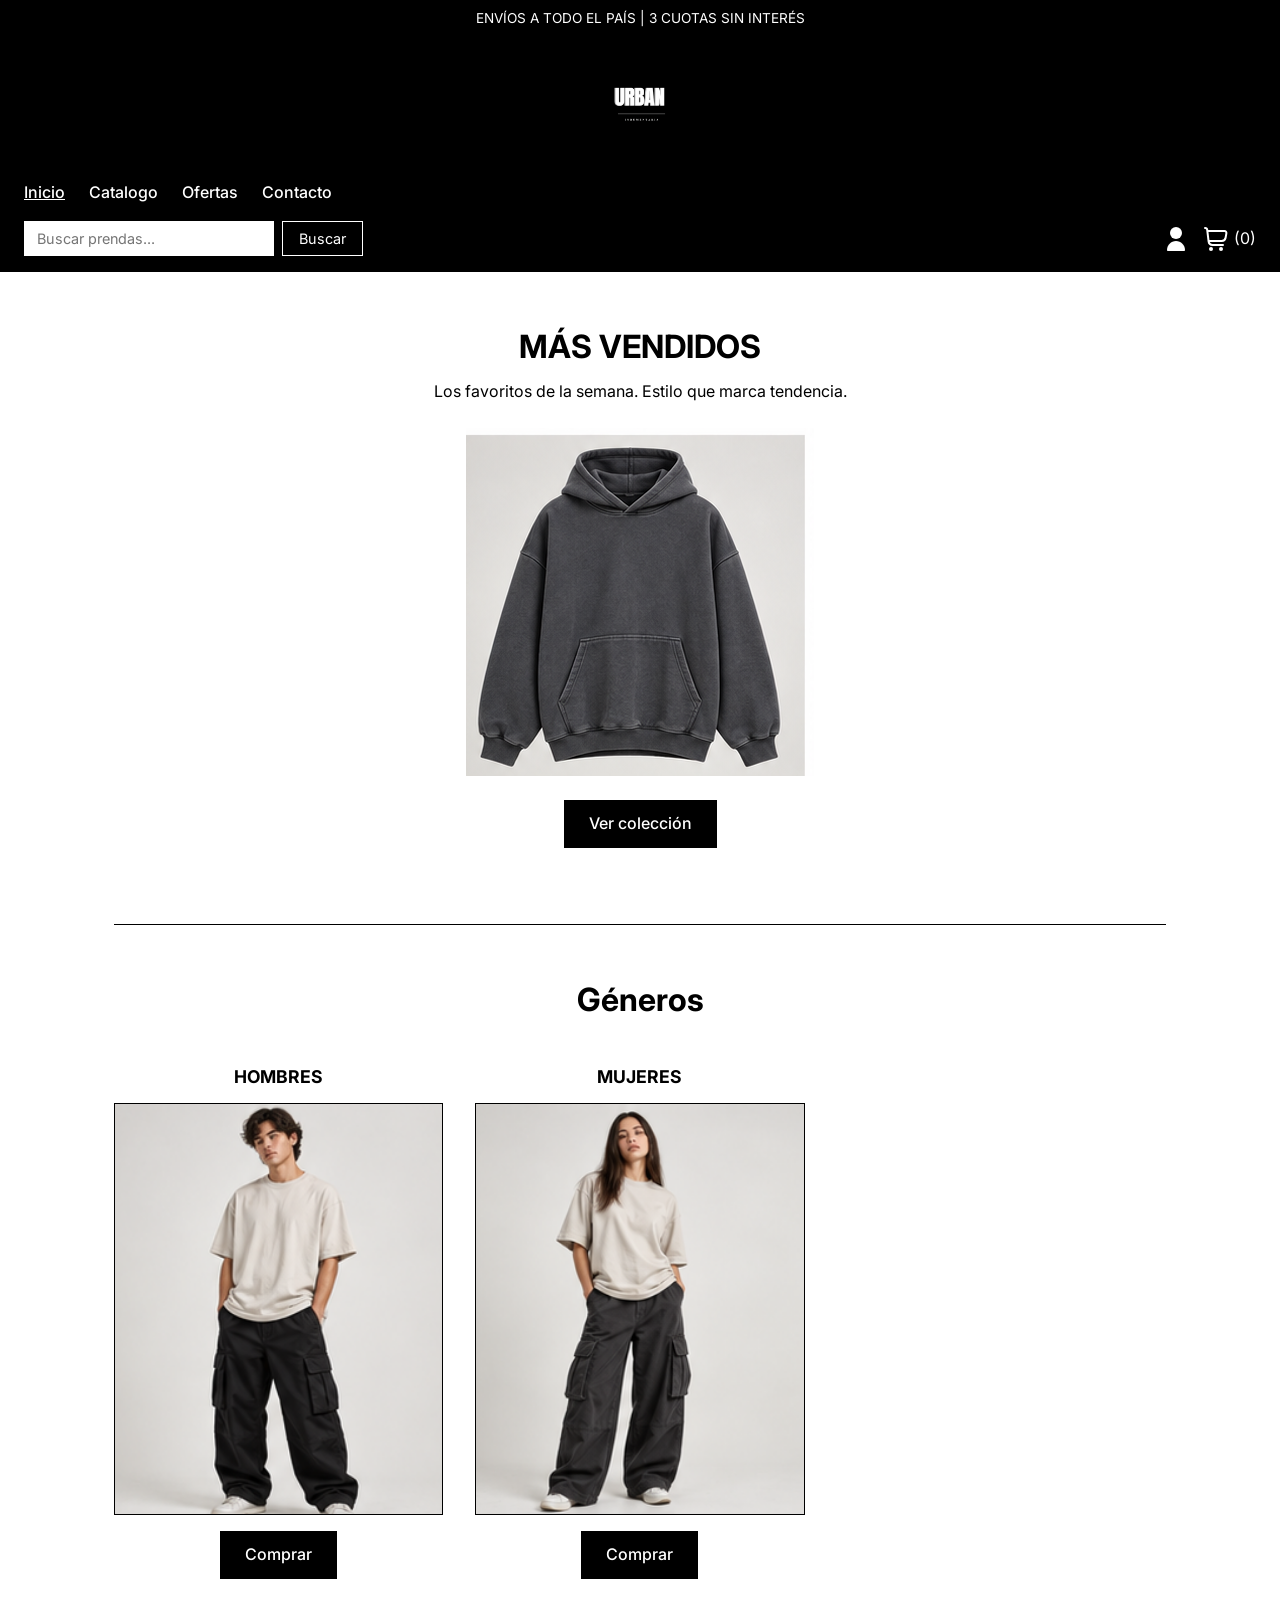
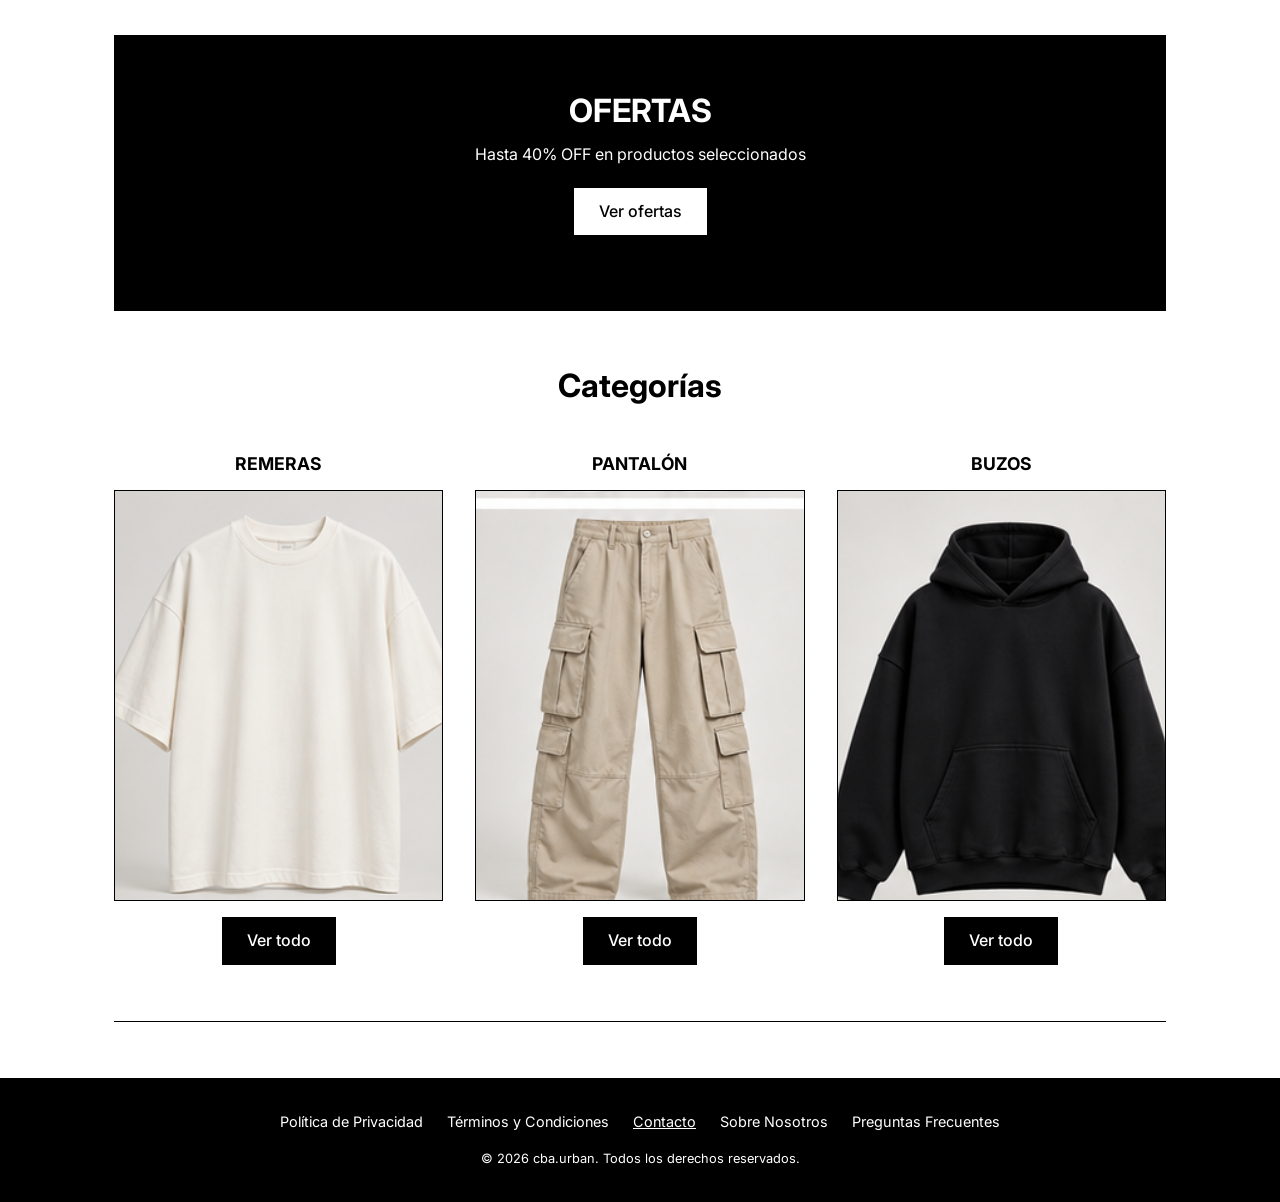
==== src/index.html @ ae86185c "Correciones tp3" ====
<!DOCTYPE html>
<html lang="es">
<head>
    <meta charset="UTF-8">
    <meta name="viewport" content="width=device-width, initial-scale=1.0">
    <title>cba.urban - Inicio</title>
    <link rel="stylesheet" href="./recursos/estilos/index.css">
    <script type="module" src="./recursos/js/carrito.js"></script>
</head>
<body>

    <!-- Barra superior de anuncios -->
     <aside class="barra-anuncios" aria-label="Promociones">
        <p>ENVÍOS A TODO EL PAÍS | 3 CUOTAS SIN INTERÉS</p>
    </aside>

    
    <header class="encabezado-principal">
        <a href="index.html"><img src="./recursos/imagenes/logo-urban.png" alt="Logo de el emprendimiento"></a>
        <h1>Inicio: ropa urbana, ofertas y categorías</h1>

        <!-- menu hamburguesa -->
        <input type="checkbox" id="menu-toggle">
        <label for="menu-toggle" aria-label="Abrir o cerrar menú">
            <img src="./recursos/imagenes/menu-hamburguesa.svg" alt="Menú">
        </label>

       
        <nav aria-label="Navegación principal">
            <ul>
                <li><a href="index.html" aria-current="page">Inicio</a></li>
                <li><a href="./catalogo.html">Catalogo</a></li>
                <li><a href="./ofertas.html">Ofertas</a></li>
                <li><a href="./contacto.html">Contacto</a></li>
            </ul>
        </nav>

        <form action="./catalogo.html" method="get">
            <label for="buscar-nav">Buscar:</label>
            <input type="search" id="buscar-nav" name="q" placeholder="Buscar prendas...">
            <button type="submit">Buscar</button>
        </form>

        
        <ul>
            <li>
                <a href="./perfil.html">
                    <img src="./recursos/imagenes/usuario.svg" alt="Mi perfil">
                </a>
            </li>
            <li>
                <a href="./carrito.html">
                    <img src="./recursos/imagenes/carrito-de-compras.svg" alt="Carrito">
                    <span id="productos-seleccionados">(0)</span>
                </a>
            </li>
        </ul>
    </header>

    <main class="contenido-principal">

        <!-- mas vendidos -->
        <section>
            <h2>MÁS VENDIDOS</h2>
            <p>Los favoritos de la semana. Estilo que marca tendencia.</p>
            <img src="./recursos/imagenes/buzo-gris-urban.png" alt="Buzo Urban colección semanal">
            <p><a href="./catalogo.html">Ver colección</a></p>
        </section>

        <!-- secciones por genero -->
        <section>
            <h2>Géneros</h2>

            <article>
                <h3>HOMBRES</h3>
                <img src="./recursos/imagenes/fit-urban-hombre.png" alt="Ropa urbana para hombres">
                <p><a href="./catalogo.html">Comprar</a></p>
            </article>

            <article>
                <h3>MUJERES</h3>
                <img src="./recursos/imagenes/fit-urban-mujer.png" alt="Ropa urbana para mujeres">
                <p><a href="./catalogo.html">Comprar</a></p>
            </article>
        </section>

        <!-- Banner de Ofertas -->
        <section>
            <h2>OFERTAS</h2>
            <p>Hasta 40% OFF en productos seleccionados</p>
            <p><a href="./ofertas.html">Ver ofertas</a></p>
        </section>

        <!-- Categorías destacadas -->
        <section>
            <h2>Categorías</h2>

            <article>
                <h3>REMERAS</h3>
                <img src="./recursos/imagenes/remera-blanca-urban.png" alt="Remera Urban">
                <p><a href="./catalogo.html">Ver todo</a></p>
            </article>

            <article>
                <h3>PANTALÓN</h3>
                <img src="./recursos/imagenes/cargo-blanco-urban.png" alt="Pantalón Urban">
                <p><a href="./catalogo.html">Ver todo</a></p>
            </article>

            <article>
                <h3>BUZOS</h3>
                <img src="./recursos/imagenes/buzo-urban.png" alt="Buzo Urban">
                <p><a href="./catalogo.html">Ver todo</a></p>
            </article>
        </section>

    </main>

    <footer class="pie-de-pagina-principal">
        <nav aria-label="Enlaces institucionales">
            <ul>
                <li>Política de Privacidad</li>
                <li>Términos y Condiciones</li>
                <li><a href="./contacto.html">Contacto</a></li>
                <li>Sobre Nosotros</li>
                <li>Preguntas Frecuentes</li>
            </ul>
        </nav>
        <p>&copy; 2026 cba.urban. Todos los derechos reservados.</p>
    </footer>

</body>
</html>
---- src/recursos/estilos/index.css ----
/* 
   CSS GLOBAL: se usa en TODAS las páginas
   Al final hay una parte que es solo para el index.
   Como cada página enlaza este archivo primero, el
   header y el footer se ven igual en todas.

   Estructura:
   1. Reglas genéricas de tipo (reseteo, tipografía, elementos base) al inicio.
   2. Componentes con selectores de clase (.encabezado-principal, .contenido-principal, etc.).
*/


/*  BASE Y FUENTE (para todas las páginas)  */

/* Cargamos la fuente Inter desde la carpeta  */
@font-face {
    font-family: "Inter";
    src: url("../fuentes/Inter.ttf") format("truetype");
    font-weight: 100 900;
    font-style: normal;
}

/* El asterisco (*) elige TODOS los elementos.
   Lo usamos para sacar los espacios que el navegador agrega solo,
   así podemos acomodar todo nosotros desde cero.
   box-sizing hace que el padding y el borde no agranden las cajas. */
* {
    margin: 0;
    padding: 0;
    box-sizing: border-box;
}

/* Estilo general del texto de todo el sitio.
   Si la fuente Inter falla, se usa la siguiente de la lista. */
body {
    font-family: "Inter", "Helvetica Neue", Arial, sans-serif;
    font-size: 16px;
    line-height: 1.6;
    color: #000000;
    background-color: #ffffff;
}

/* Los inputs y botones no heredan la fuente solos, hay que pedírselo */
input,
button {
    font-family: inherit;
}

/* Las imágenes nunca se pasan del ancho de su caja (así no se rompe en celular) */
img {
    display: block;
    max-width: 100%;
    height: auto;
}

/* Sacamos los puntitos de las listas, porque las usamos para menús */
ul {
    list-style: none;
}

a {
    color: #000000;
}

/* Marco visible cuando alguien navega con el teclado (tecla Tab) */
a:focus-visible {
    outline: 2px solid #000000;
    outline-offset: 3px;
}

header,
footer,
main,
nav,
section,
article {
    display: block;
    width: 100%;
}


/* ENCABEZADO (todas las páginas) */

/* Selector de clase específico para el encabezado principal institucional.
   flex-wrap permite que los elementos pasen a una segunda fila.
   position: relative sirve para que el checkbox oculto quede dentro del header. */
.encabezado-principal {
    position: relative;
    display: flex;
    flex-wrap: wrap;
    align-items: center;
    justify-content: space-between;
    gap: 16px 32px;
    padding: 16px 24px;
    background-color: #000000;
    color: #ffffff;
}

/* Enlaces del encabezado principal */
.encabezado-principal a {
    color: #ffffff;
}

/* Enfoque con teclado sobre fondo negro */
.encabezado-principal a:focus-visible,
.encabezado-principal input:focus-visible,
.encabezado-principal button:focus-visible {
    outline: 2px solid #ffffff;
    outline-offset: 3px;
}

/* LOGO: ocupa toda la primera fila y lo puse al medio. */
.encabezado-principal > a {
    flex-basis: 100%;
    display: flex;
    justify-content: center;
}

.encabezado-principal > a img {
    height: 110px;
    width: auto;
}

/* El título (h1) y la palabra "Buscar:" no se ven en pantalla, pero los dejamos
   en el HTML para las personas que usan lector de pantalla.
   No usamos display:none porque eso también los esconde del lector.
   El h1 describe la página actual y no la marca. */
.encabezado-principal h1,
.encabezado-principal form label {
    position: absolute;
    width: 1px;
    height: 1px;
    overflow: hidden;
    clip: rect(0, 0, 0, 0);
    white-space: nowrap;
}

/* Menú principal: los links uno al lado del otro */
.encabezado-principal nav ul {
    display: flex;
    flex-wrap: wrap;
    align-items: center;
    gap: 8px 24px;
}

.encabezado-principal nav a {
    text-decoration: none;
    font-weight: 500;
}

/* La página donde estamos parados queda subrayada, igual que al pasar el mouse */
.encabezado-principal nav a:hover,
.encabezado-principal nav a[aria-current="page"] {
    text-decoration: underline;
}

/* Buscador: caja de texto y botón en la misma línea */
.encabezado-principal form {
    display: flex;
    align-items: center;
    gap: 8px;
}

.encabezado-principal input[type="search"] {
    padding: 8px 12px;
    font-size: 0.9rem;
    border: 1px solid #ffffff;
    background-color: #ffffff;
    color: #000000;
}

/* Botón del buscador: se invierten los colores */
.encabezado-principal button {
    padding: 8px 16px;
    font-size: 0.9rem;
    border: 1px solid #ffffff;
    background-color: #000000;
    color: #ffffff;
    cursor: pointer;
}

.encabezado-principal button:hover {
    background-color: #ffffff;
    color: #000000;
}

/* Iconos de perfil y carrito. Usamos ">" (hijo directo) para elegir
   solo esta lista y no la del menú, que está adentro del nav. */
.encabezado-principal > ul {
    display: flex;
    align-items: center;
    gap: 16px;
}

.encabezado-principal > ul a {
    display: flex;
    align-items: center;
    gap: 6px;
    text-decoration: none;
}

/* Los iconos descargados son negros. "invert(1)" los da vuelta a blanco
   para que se vean sobre el fondo negro. */
.encabezado-principal > ul img,
.encabezado-principal label img {
    width: 24px;
    height: 24px;
    filter: invert(1);
}

/* MENÚ HAMBURGUESA en imagen:
   el checkbox es una casillita que se tilda al tocar la hamburguesa.
   Lo escondemos porque lo que se ve es el dibujo de las tres rayas. */
.encabezado-principal input[type="checkbox"] {
    position: absolute;
    opacity: 0;
}

/* En compu la hamburguesa no se muestra (solo en celular, más abajo) */
.encabezado-principal label[for="menu-toggle"] {
    display: none;
    cursor: pointer;
}

.encabezado-principal label[for="menu-toggle"] img {
    width: 28px;
    height: 28px;
}

/* Marco blanco de la hamburguesa al navegar con teclado. */
.encabezado-principal input[type="checkbox"]:focus-visible + label {
    outline: 2px solid #ffffff;
    outline-offset: 3px;
}

/* CELULAR */
@media (max-width: 768px) {
    .encabezado-principal {
        gap: 16px;
    }

    .encabezado-principal > a img {
        height: 80px;
    }

    /* Aparece la hamburguesa */
    .encabezado-principal label[for="menu-toggle"] {
        display: block;
    }

    /* El menú y el buscador quedan escondidos hasta tocar la hamburguesa */
    .encabezado-principal nav,
    .encabezado-principal form {
        display: none;
    }

    /* Funcionamiento del menú de hamburguesa sin JS */
    .encabezado-principal input[type="checkbox"]:checked ~ nav,
    .encabezado-principal input[type="checkbox"]:checked ~ form {
        display: flex;
        width: 100%;
        order: 1;
    }

    /* En celular el menú se muestra en vertical */
    .encabezado-principal nav ul {
        flex-direction: column;
        align-items: flex-start;
    }

    .encabezado-principal form input[type="search"] {
        flex: 1;
    }
}


/* CONTENIDO PRINCIPAL (todas las páginas) */

/* Caja central: no pasa de 1100px de ancho y queda centrada en la pantalla */
main.contenido-principal {
    max-width: 1100px;
    margin: 0 auto;
    padding: 0 24px 56px;
}

/* Todos los links dentro del contenido tienen forma de botón.
   Así no hace falta ponerle una clase a cada uno. */
main.contenido-principal a {
    display: inline-block;
    padding: 10px 24px;
    border: 1px solid #000000;
    background-color: #000000;
    color: #ffffff;
    text-decoration: none;
    font-weight: 500;
}

main.contenido-principal a:hover {
    background-color: #ffffff;
    color: #000000;
}


/* PIE DE PÁGINA (todas las páginas) */

/* Franja negra al final con selector de clase específico */
.pie-de-pagina-principal {
    background-color: #000000;
    color: #ffffff;
    text-align: center;
    padding: 32px 24px;
}

/* Enlaces del pie de página */
.pie-de-pagina-principal a {
    color: #ffffff;
    text-decoration: underline;
}

/* Los enlaces institucionales en fila; si no entran, pasan a la línea de abajo */
.pie-de-pagina-principal ul {
    display: flex;
    flex-wrap: wrap;
    justify-content: center;
    gap: 8px 24px;
    margin-bottom: 16px;
    font-size: 0.9rem;
}

.pie-de-pagina-principal p {
    font-size: 0.8rem;
}


/* 
   SOLO PARA EL INDEX
   */

/* Barra de anuncios de arriba de todo.
   El cambio se hizo porque la regla "aside" (de tipo) también le llegaba al aside de
   filtros del catálogo y le dejaba el texto blanco sobre fondo claro. Se cambió aside
   por la clase .barra-anuncios, que se agregó en index.html y en ofertas.html. */
.barra-anuncios {
    background-color: #000000;
    color: #ffffff;
    text-align: center;
    font-size: 0.85rem;
    padding: 8px 16px;
}

/* Cada sección de la página de inicio, separada por una línea.
   "main section" elige las secciones que están dentro del main. */
main.contenido-principal section {
    padding: 56px 0;
    text-align: center;
    border-bottom: 1px solid #000000;
}


main.contenido-principal section > h2 {
    font-size: 2rem;
    line-height: 1.2;
    margin-bottom: 12px;
}

main.contenido-principal section > p {
    margin-bottom: 20px;
}

/* Imagen grande de "Más vendidos" (la que está suelta en la sección) */
main.contenido-principal section > img {
    max-width: 480px;
    margin: 24px auto;
}

/* Las secciones 2 y 4 (Géneros y Categorías) llevan tarjetas en grilla.
   Usamos nth-of-type para elegirlas por su lugar: 2.ª y 4.ª sección.
   "auto-fit" acomoda solo la cantidad de columnas según el ancho de la pantalla. */
main.contenido-principal section:nth-of-type(2),
main.contenido-principal section:nth-of-type(4) {
    display: grid;
    grid-template-columns: repeat(auto-fit, minmax(240px, 1fr));
    gap: 32px;
}

/* El título de esas secciones ocupa todas las columnas, para quedar arriba y centrado */
main.contenido-principal section:nth-of-type(2) > h2,
main.contenido-principal section:nth-of-type(4) > h2 {
    grid-column: 1 / -1;
    margin-bottom: 0;
}

/* Tarjetas: título y foto de cada prenda */
main.contenido-principal article h3 {
    font-size: 1.1rem;
    margin: 12px 0;
}

/* Todas las fotos con la misma proporción (4:5) para que la grilla quede prolija */
main.contenido-principal article img {
    width: 100%;
    aspect-ratio: 4 / 5;
    object-fit: cover;
    border: 1px solid #000000;
    margin-bottom: 16px;
}

/* Banner de ofertas (3.ª sección): colores al revés para que resalte */
main.contenido-principal section:nth-of-type(3) {
    background-color: #000000;
    color: #ffffff;
    border-bottom: none;
}

main.contenido-principal section:nth-of-type(3) a {
    background-color: #ffffff;
    color: #000000;
    border-color: #ffffff;
}

main.contenido-principal section:nth-of-type(3) a:hover {
    background-color: #000000;
    color: #ffffff;
}

/* Celular: secciones más compactas */
@media (max-width: 600px) {
    main.contenido-principal section {
        padding: 40px 0;
    }

    main.contenido-principal section > h2 {
        font-size: 1.6rem;
    }
}
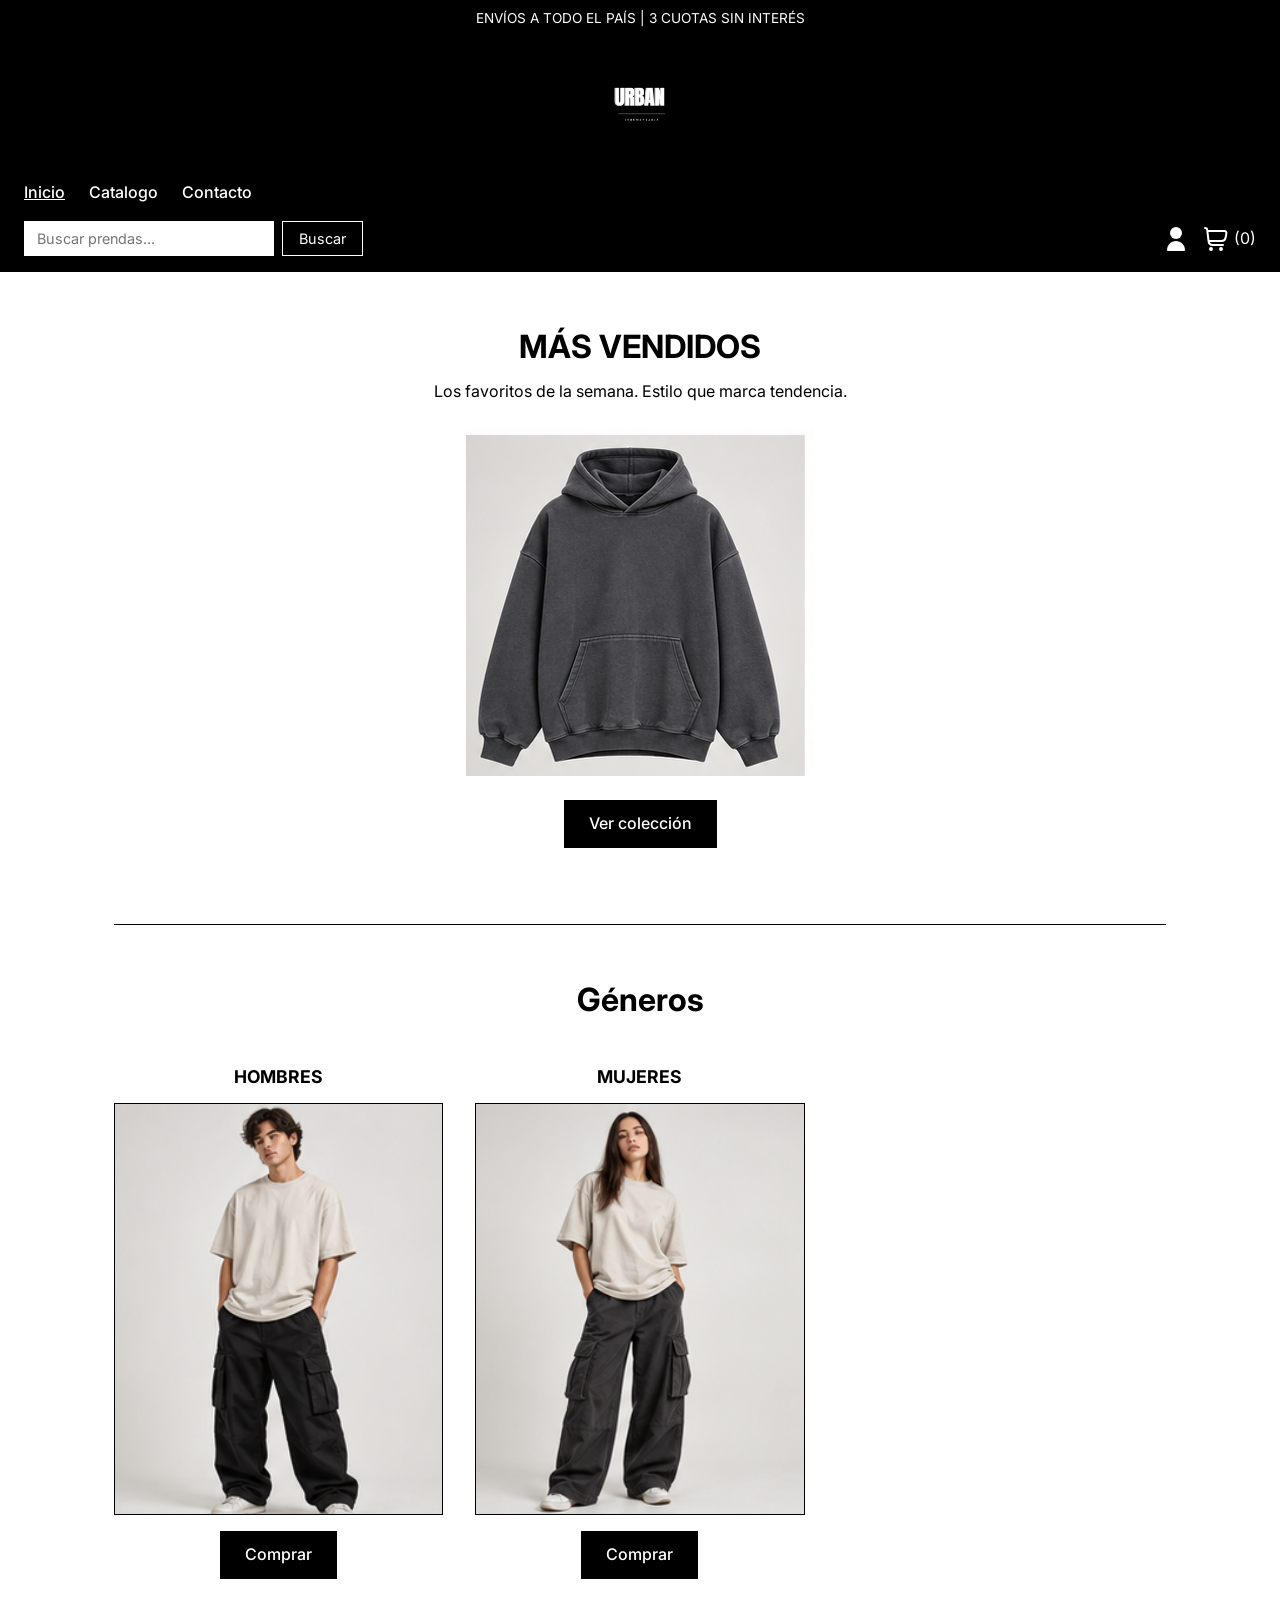
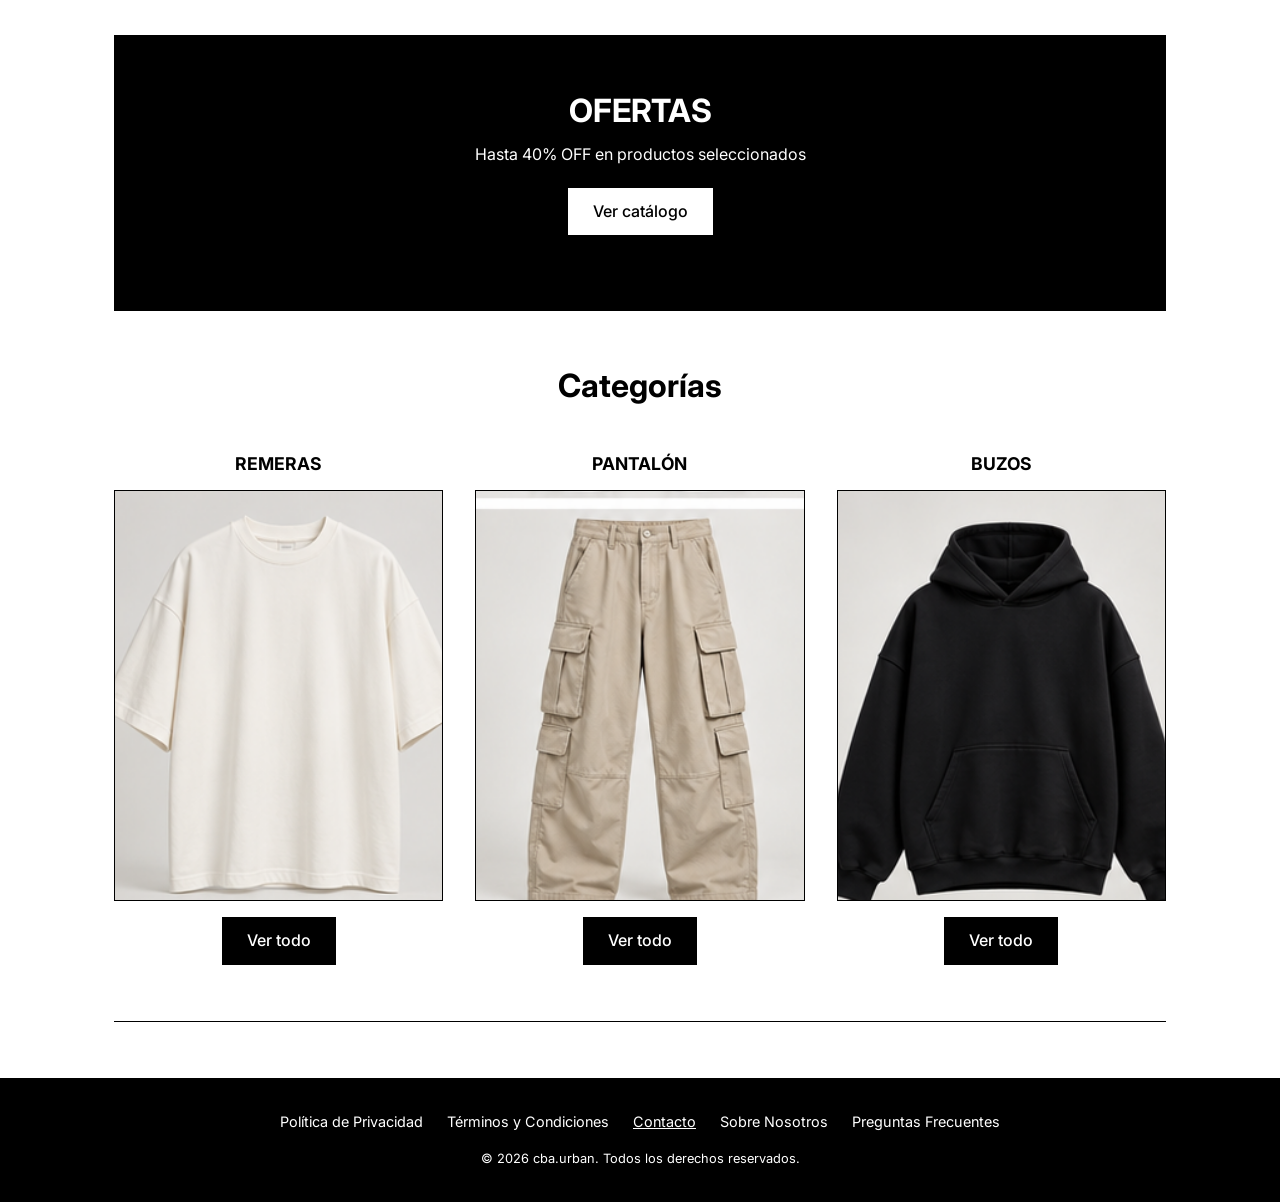
==== commit e3e4590d: "ultimas correcciones" ====
--- a/src/index.html
+++ b/src/index.html
@@ -4,8 +4,9 @@
     <meta charset="UTF-8">
     <meta name="viewport" content="width=device-width, initial-scale=1.0">
     <title>cba.urban - Inicio</title>
+    <link rel="icon" type="image/png" href="./recursos/imagenes/favicon-urban.png">
     <link rel="stylesheet" href="./recursos/estilos/index.css">
-    <script type="module" src="./recursos/js/carrito.js"></script>
+    <script type="module" src="./recursos/js/renderizado.js"></script>
 </head>
 <body>
 
@@ -30,7 +31,6 @@
             <ul>
                 <li><a href="index.html" aria-current="page">Inicio</a></li>
                 <li><a href="./catalogo.html">Catalogo</a></li>
-                <li><a href="./ofertas.html">Ofertas</a></li>
                 <li><a href="./contacto.html">Contacto</a></li>
             </ul>
         </nav>
@@ -88,7 +88,7 @@
         <section>
             <h2>OFERTAS</h2>
             <p>Hasta 40% OFF en productos seleccionados</p>
-            <p><a href="./ofertas.html">Ver ofertas</a></p>
+            <p><a href="./catalogo.html">Ver catálogo</a></p>
         </section>
 
         <!-- Categorías destacadas -->
